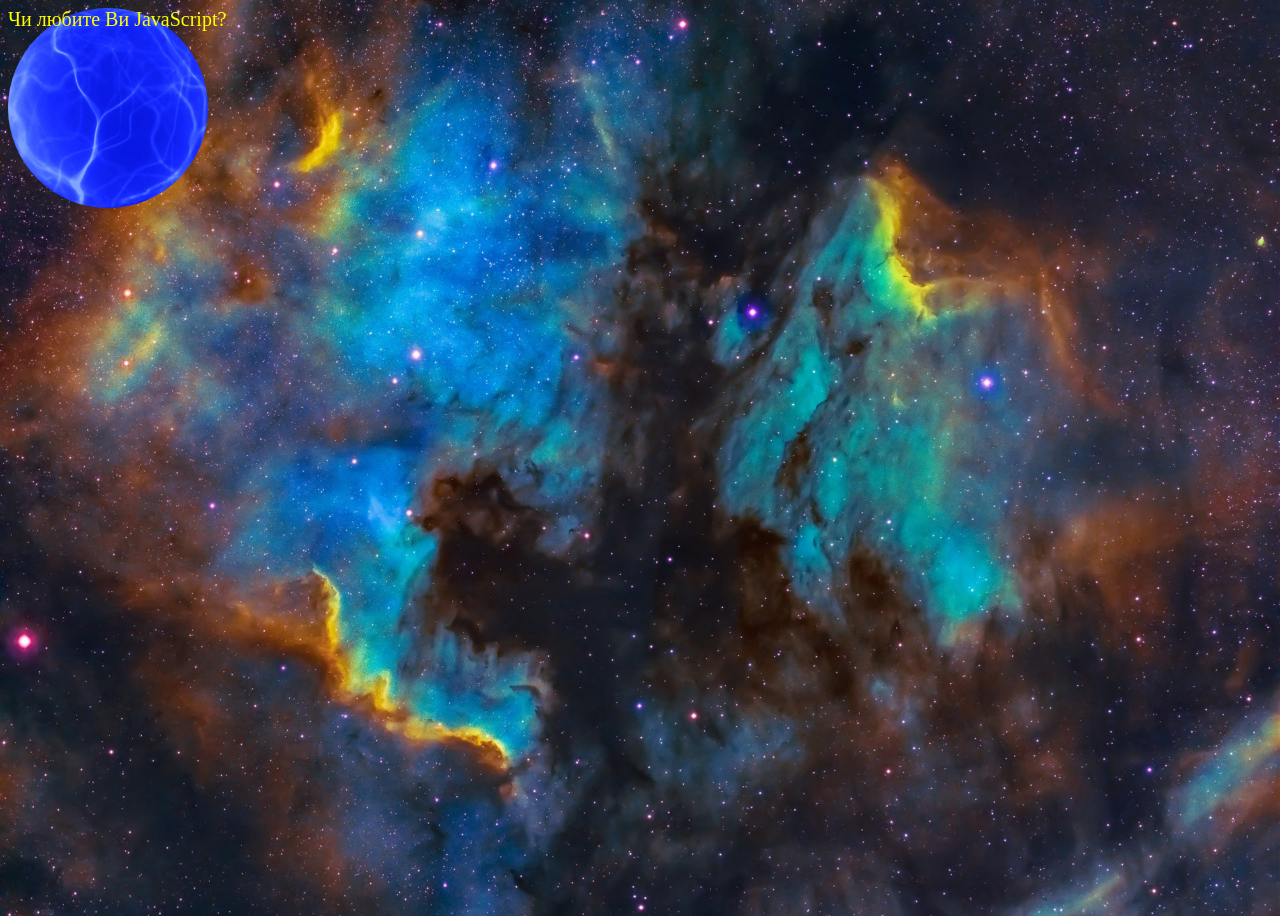
==== 07-magic-ball/index.html @ 65df46c4 "Lab 7: magic ball" ====
<!DOCTYPE html>
<html lang="uk">
<head>
    <meta charset="UTF-8">
    <meta name="viewport" content="width=device-width, initial-scale=1.0">
    <script src="script.js" defer></script>
    <title>Магічна куля</title>
</head>
<body>
</body>
</html>
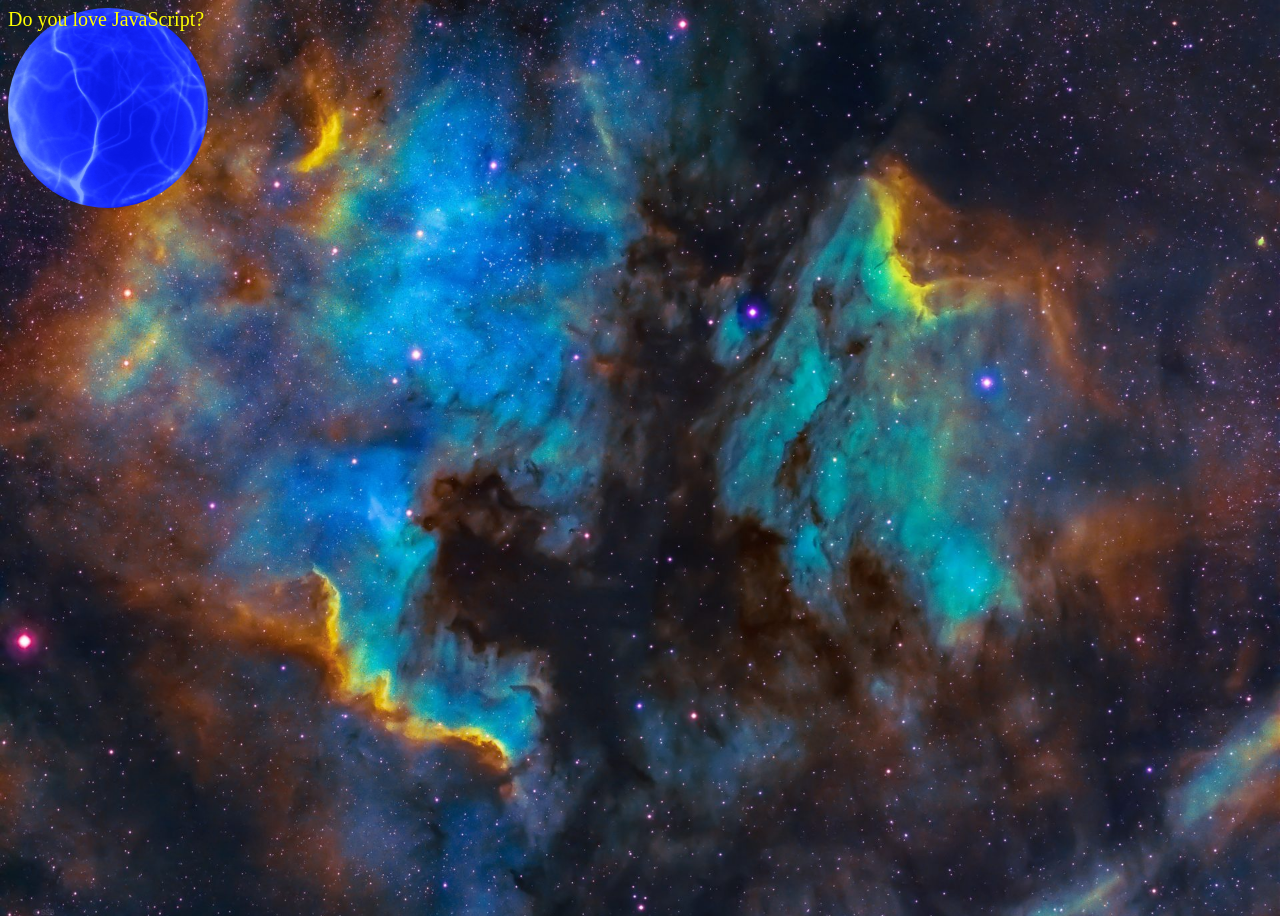
==== commit 1b01a108: "docs: translate README and UI text to English" ====
--- a/07-magic-ball/index.html
+++ b/07-magic-ball/index.html
@@ -1,10 +1,10 @@
 <!DOCTYPE html>
-<html lang="uk">
+<html lang="en">
 <head>
     <meta charset="UTF-8">
     <meta name="viewport" content="width=device-width, initial-scale=1.0">
     <script src="script.js" defer></script>
-    <title>Магічна куля</title>
+    <title>Magic Ball</title>
 </head>
 <body>
 </body>
